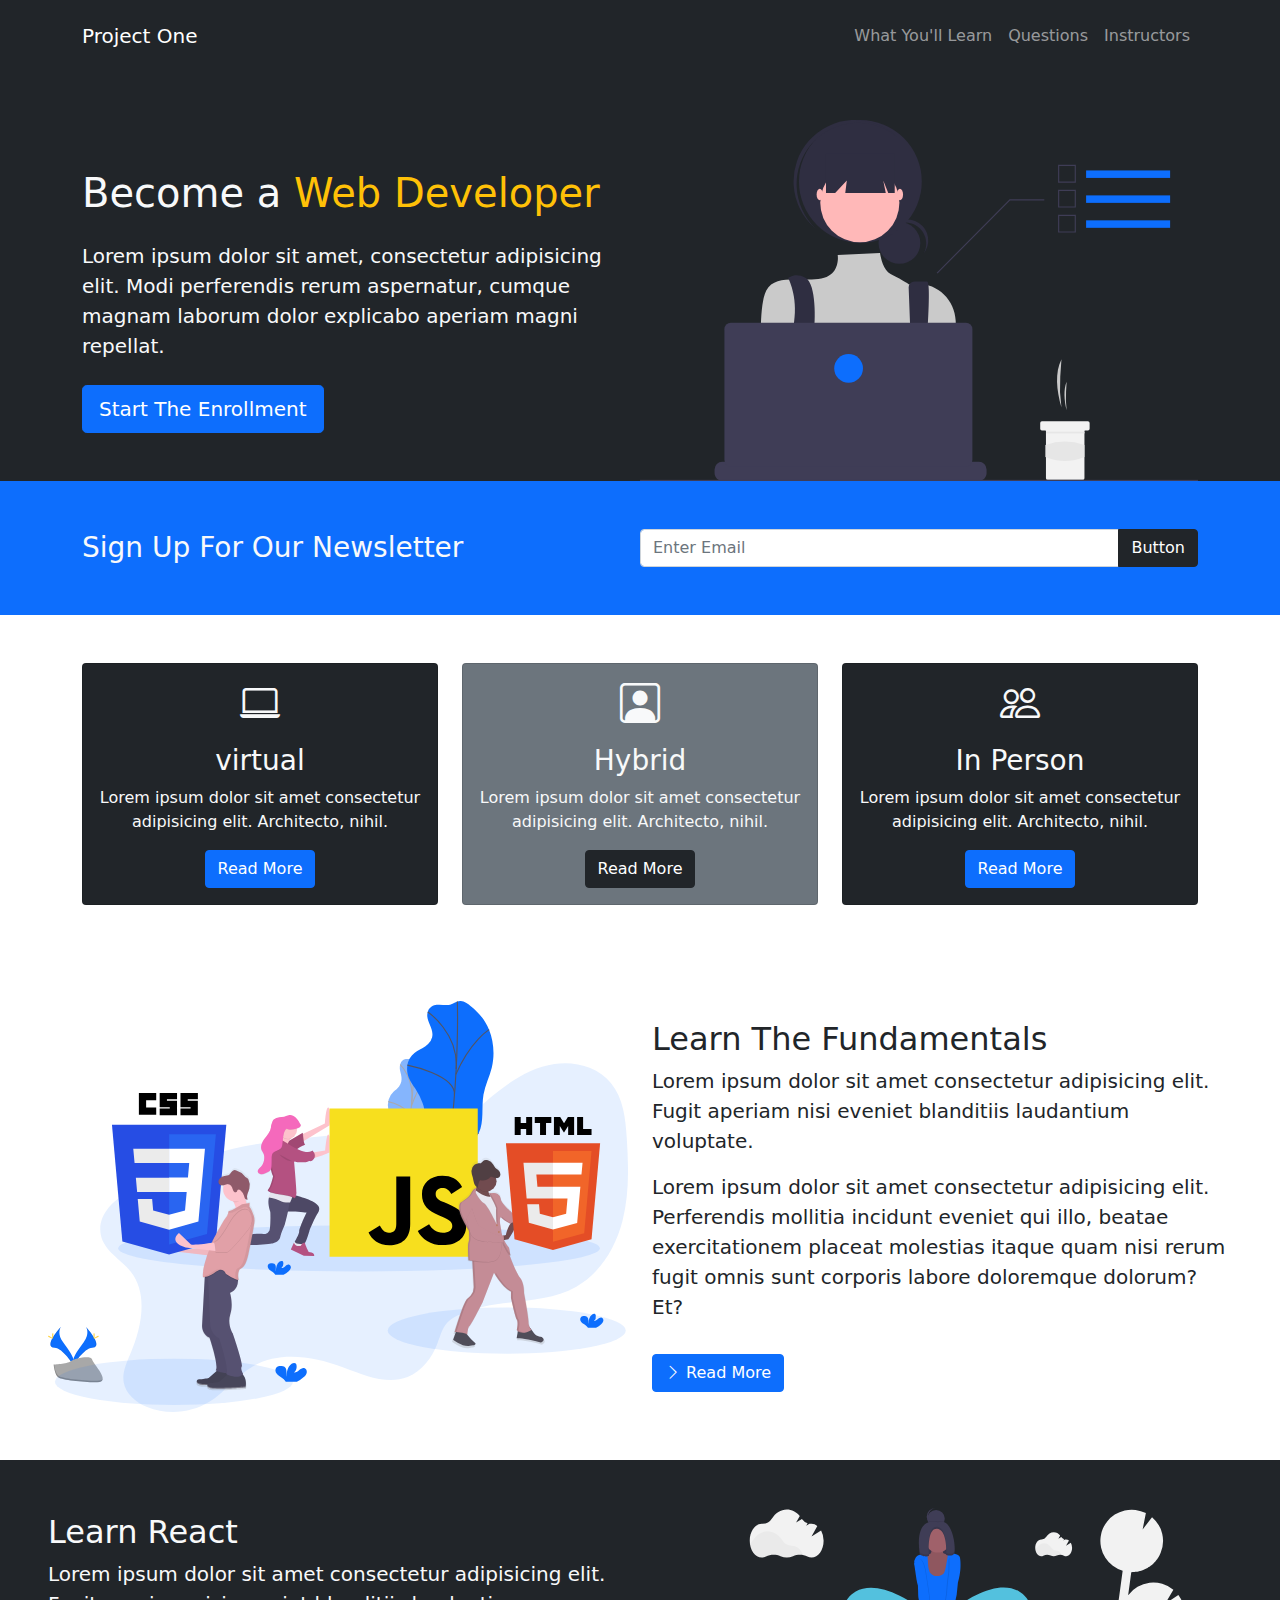
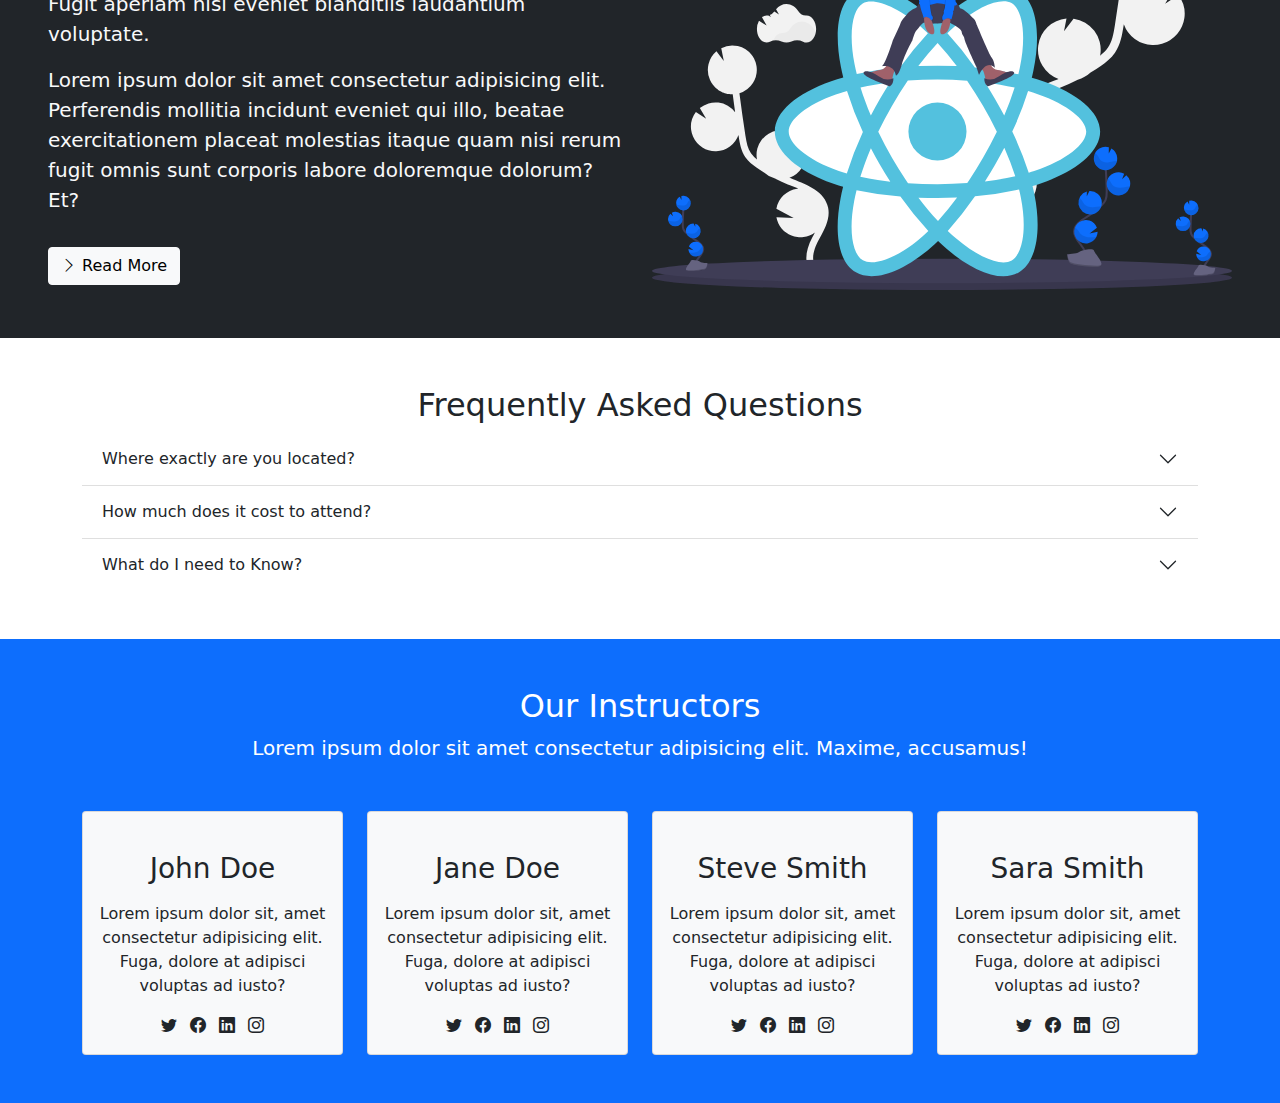
==== index2.html @ 65ebcf0b "initial commit" ====
<!DOCTYPE html>
<html lang="en">

<head>
    <meta charset="UTF-8">
    <meta http-equiv="X-UA-Compatible" content="IE=edge">
    <meta name="viewport" content="width=device-width, initial-scale=1.0">
    <title>Project One</title>
    <link rel="stylesheet" href="https://cdn.jsdelivr.net/npm/bootstrap-icons@1.3.0/font/bootstrap-icons.css">
    <link rel="stylesheet" href="./bootstrap-5.1.3-dist/css/bootstrap.min.css">
    <link rel="stylesheet" href="/style.css">
</head>

<body>
    <nav class="navbar navbar-expand-lg bg-dark navbar-dark py-3">
        <div class="container">
            <a href="#" class="navbar-brand">Project One</a>

            <button class="navbar-toggler" type="button" data-bs-toggle="collapse" data-bs-target="#navmenu">
                <span class="navbar-toggler-icon"></span>
            </button>

            <div class="collapse navbar-collapse" id="navmenu">
                <ul class="navbar-nav ms-auto">
                    <li class="nav-item">
                        <a href="#learn" class="nav-link">What You'll Learn</a>
                    </li>
                    <li class="nav-item">
                        <a href="#questions" class="nav-link">Questions</a>
                    </li>
                    <li class="nav-item">
                        <a href="#instructors" class="nav-link">Instructors</a>
                    </li>
                </ul>
            </div>
        </div>
    </nav>

    <section class="bg-dark text-light p-5 text-center text-sm-start p-lg-0 pt-lg-5">
        <div class="container">
            <div class="d-sm-flex justify-content-between align-items-center">
                <div>
                    <h1>Become a <span class="text-warning">Web Developer</span></h1>
                    <p class="lead my-4">Lorem ipsum dolor sit amet, consectetur adipisicing elit. Modi perferendis
                        rerum aspernatur,
                        cumque magnam laborum dolor explicabo aperiam magni repellat.</p>
                    <button class="btn btn-primary btn-lg">Start The Enrollment</button>
                </div>
                <img class="img-fluid w-50 d-none d-sm-block" src="./images/showcase.svg" alt="Showcase" />
            </div>
        </div>
    </section>

    <section class="bg-primary text-light p-5">
        <div class="container">
            <div class="d-md-flex justify-content-between align-items-center">
                <h3 class="mb-3 mb-md-0">Sign Up For Our Newsletter</h3>
                <div class="input-group newsletter-input">
                    <input type="text" class="form-control" placeholder="Enter Email">
                    <button class="btn btn-dark" type="button" id="button-addon2">Button</button>
                </div>
            </div>
        </div>
    </section>

    <section class="p-5">
        <div class="container">
            <div class="row text-center gy-4">
                <div class="col-md">
                    <div class="card bg-dark text-light">
                        <div class="card-body text-center">
                            <div class="h1 mb-3">
                                <i class="bi bi-laptop"></i>
                            </div>
                            <h3 class="card-title mb3">
                                virtual
                            </h3>
                            <p class="card-text mb-3">
                                Lorem ipsum dolor sit amet consectetur adipisicing elit. Architecto, nihil.
                            </p>
                            <a href="#" class="btn btn-primary">Read More</a>
                        </div>
                    </div>
                </div>
                <div class="col-md">
                    <div class="card bg-secondary text-light">
                        <div class="card-body text-center">
                            <div class="h1 mb-3">
                                <i class="bi bi-person-square"></i>
                            </div>
                            <h3 class="card-title mb3">
                                Hybrid
                            </h3>
                            <p class="card-text mb-3">
                                Lorem ipsum dolor sit amet consectetur adipisicing elit. Architecto, nihil.
                            </p>
                            <a href="#" class="btn btn-dark">Read More</a>
                        </div>
                    </div>
                </div>
                <div class="col-md">
                    <div class="card bg-dark text-light">
                        <div class="card-body text-center">
                            <div class="h1 mb-3">
                                <i class="bi bi-people"></i>
                            </div>
                            <h3 class="card-title mb3">
                                In Person
                            </h3>
                            <p class="card-text mb-3">
                                Lorem ipsum dolor sit amet consectetur adipisicing elit. Architecto, nihil.
                            </p>
                            <a href="#" class="btn btn-primary">Read More</a>
                        </div>
                    </div>
                </div>
            </div>
        </div>
    </section>

    <section class="p-5">
        <div class="conatiner">
            <div class="row align-items-center justify-content-between">
                <div class="col-md">
                    <img class="img-fluid" src="./images/fundamentals.svg" alt="Fundamentals">
                </div>
                <div class="col-md">
                    <h2>Learn The Fundamentals</h2>
                    <p class="lead">
                        Lorem ipsum dolor sit amet consectetur adipisicing elit. Fugit aperiam nisi eveniet blanditiis
                        laudantium voluptate.
                    </p>
                    <p class="lead">
                        Lorem ipsum dolor sit amet consectetur adipisicing elit. Perferendis mollitia incidunt eveniet
                        qui illo, beatae
                        exercitationem placeat molestias itaque quam nisi rerum fugit omnis sunt corporis labore
                        doloremque dolorum? Et?
                    </p>
                    <a href="#" class="btn btn-primary mt-3">
                        <i class="bi bi-chevron-right"></i> Read More
                    </a>
                </div>
            </div>
        </div>
    </section>

    <section class="p-5 bg-dark">
        <div class="conatiner">
            <div class="row align-items-center justify-content-between text-light">
                <div class="col-md">
                    <h2>Learn React</h2>
                    <p class="lead">
                        Lorem ipsum dolor sit amet consectetur adipisicing elit. Fugit aperiam nisi eveniet blanditiis
                        laudantium voluptate.
                    </p>
                    <p class="lead">
                        Lorem ipsum dolor sit amet consectetur adipisicing elit. Perferendis mollitia incidunt eveniet
                        qui illo, beatae
                        exercitationem placeat molestias itaque quam nisi rerum fugit omnis sunt corporis labore
                        doloremque dolorum? Et?
                    </p>
                    <a href="#" class="btn btn-light mt-3">
                        <i class="bi bi-chevron-right"></i> Read More
                    </a>
                </div>
                <div class="col-md">
                    <img class="img-fluid" src="./images/react.svg" alt="React">
                </div>
            </div>
        </div>
    </section>

    <section id="questions" class="p-5">
        <div class="container">
            <h2 class="text-center">Frequently Asked Questions</h2>
            <div class="accordion accordion-flush" id="questions">
                <div class="accordion-item">
                    <h2 class="accordion-header" id="flush-headingOne">
                        <button class="accordion-button collapsed" type="button" data-bs-toggle="collapse"
                            data-bs-target="#flush-collapseOne" aria-expanded="false" aria-controls="flush-collapseOne">
                            Where exactly are you located?
                        </button>
                    </h2>
                    <div id="flush-collapseOne" class="accordion-collapse collapse" aria-labelledby="flush-headingOne"
                        data-bs-parent="#questions">
                        <div class="accordion-body">Placeholder content for this accordion, which is intended to
                            demonstrate the <code>.accordion-flush</code> class. This is the first item's accordion
                            body.</div>
                    </div>
                </div>
                <div class="accordion-item">
                    <h2 class="accordion-header" id="flush-headingTwo">
                        <button class="accordion-button collapsed" type="button" data-bs-toggle="collapse"
                            data-bs-target="#flush-collapseTwo" aria-expanded="false" aria-controls="flush-collapseTwo">
                            How much does it cost to attend?
                        </button>
                    </h2>
                    <div id="flush-collapseTwo" class="accordion-collapse collapse" aria-labelledby="flush-headingTwo"
                        data-bs-parent="#questions">
                        <div class="accordion-body">Placeholder content for this accordion, which is intended to
                            demonstrate the <code>.accordion-flush</code> class. This is the second item's accordion
                            body. Let's imagine this being filled with some actual content.</div>
                    </div>
                </div>
                <div class="accordion-item">
                    <h2 class="accordion-header" id="flush-headingThree">
                        <button class="accordion-button collapsed" type="button" data-bs-toggle="collapse"
                            data-bs-target="#flush-collapseThree" aria-expanded="false"
                            aria-controls="flush-collapseThree">
                            What do I need to Know?
                        </button>
                    </h2>
                    <div id="flush-collapseThree" class="accordion-collapse collapse"
                        aria-labelledby="flush-headingThree" data-bs-parent="#questions">
                        <div class="accordion-body">Placeholder content for this accordion, which is intended to
                            demonstrate the <code>.accordion-flush</code> class. This is the third item's accordion
                            body. Nothing more exciting happening here in terms of content, but just filling up the
                            space to make it look, at least at first glance, a bit more representative of how this would
                            look in a real-world application.</div>
                    </div>
                </div>
            </div>
        </div>
    </section>

    <section id="instructors" class="p-5 bg-primary">
        <div class="container">
            <h2 class="text-center text-white">Our Instructors</h2>
            <p class="lead text-center text-white mb-5">
                Lorem ipsum dolor sit amet consectetur adipisicing elit. Maxime, accusamus!
            </p>
            <div class="row g-4">
                <div class="col-md-6 col-lg-3">
                    <div class="card bg-light">
                        <div class="card-body text-center">
                            <img src="https://randomuser.me/api/portraits/men/11.jpg" class="rounded-circle mb-3" alt="">
                            <h3 class="card-title mb-3">John Doe</h3>
                            <p class="card-text">
                                Lorem ipsum dolor sit, amet consectetur adipisicing elit. Fuga, dolore at adipisci voluptas ad iusto?
                            </p>
                            <a href="#"><i class="bi bi-twitter text-dark mx-1"></i></a>
                            <a href="#"><i class="bi bi-facebook text-dark mx-1"></i></a>
                            <a href="#"><i class="bi bi-linkedin text-dark mx-1"></i></a>
                            <a href="#"><i class="bi bi-instagram text-dark mx-1"></i></a>
                        </div>
                    </div>
                </div>
                <div class="col-md-6 col-lg-3">
                    <div class="card bg-light">
                        <div class="card-body text-center">
                            <img src="https://randomuser.me/api/portraits/women/12.jpg" class="rounded-circle mb-3" alt="">
                            <h3 class="card-title mb-3">Jane Doe</h3>
                            <p class="card-text">
                                Lorem ipsum dolor sit, amet consectetur adipisicing elit. Fuga, dolore at adipisci voluptas ad iusto?
                            </p>
                            <a href="#"><i class="bi bi-twitter text-dark mx-1"></i></a>
                            <a href="#"><i class="bi bi-facebook text-dark mx-1"></i></a>
                            <a href="#"><i class="bi bi-linkedin text-dark mx-1"></i></a>
                            <a href="#"><i class="bi bi-instagram text-dark mx-1"></i></a>
                        </div>
                    </div>
                </div>
                <div class="col-md-6 col-lg-3">
                    <div class="card bg-light">
                        <div class="card-body text-center">
                            <img src="https://randomuser.me/api/portraits/men/13.jpg" class="rounded-circle mb-3" alt="">
                            <h3 class="card-title mb-3">Steve Smith</h3>
                            <p class="card-text">
                                Lorem ipsum dolor sit, amet consectetur adipisicing elit. Fuga, dolore at adipisci voluptas ad iusto?
                            </p>
                            <a href="#"><i class="bi bi-twitter text-dark mx-1"></i></a>
                            <a href="#"><i class="bi bi-facebook text-dark mx-1"></i></a>
                            <a href="#"><i class="bi bi-linkedin text-dark mx-1"></i></a>
                            <a href="#"><i class="bi bi-instagram text-dark mx-1"></i></a>
                        </div>
                    </div>
                </div>
                <div class="col-md-6 col-lg-3">
                    <div class="card bg-light">
                        <div class="card-body text-center">
                            <img src="https://randomuser.me/api/portraits/women/14.jpg" class="rounded-circle mb-3" alt="">
                            <h3 class="card-title mb-3">Sara Smith</h3>
                            <p class="card-text">
                                Lorem ipsum dolor sit, amet consectetur adipisicing elit. Fuga, dolore at adipisci voluptas ad iusto?
                            </p>
                            <a href="#"><i class="bi bi-twitter text-dark mx-1"></i></a>
                            <a href="#"><i class="bi bi-facebook text-dark mx-1"></i></a>
                            <a href="#"><i class="bi bi-linkedin text-dark mx-1"></i></a>
                            <a href="#"><i class="bi bi-instagram text-dark mx-1"></i></a>
                        </div>
                    </div>
                </div>
            </div>
        </div>
    </section>

    <script src="/bootstrap-5.1.3-dist/js//bootstrap.min.js"></script>
</body>

</html>
---- style.css ----
@media(min-width: 768px) {
    .newsletter-input {
        width: 50%;
    }
}
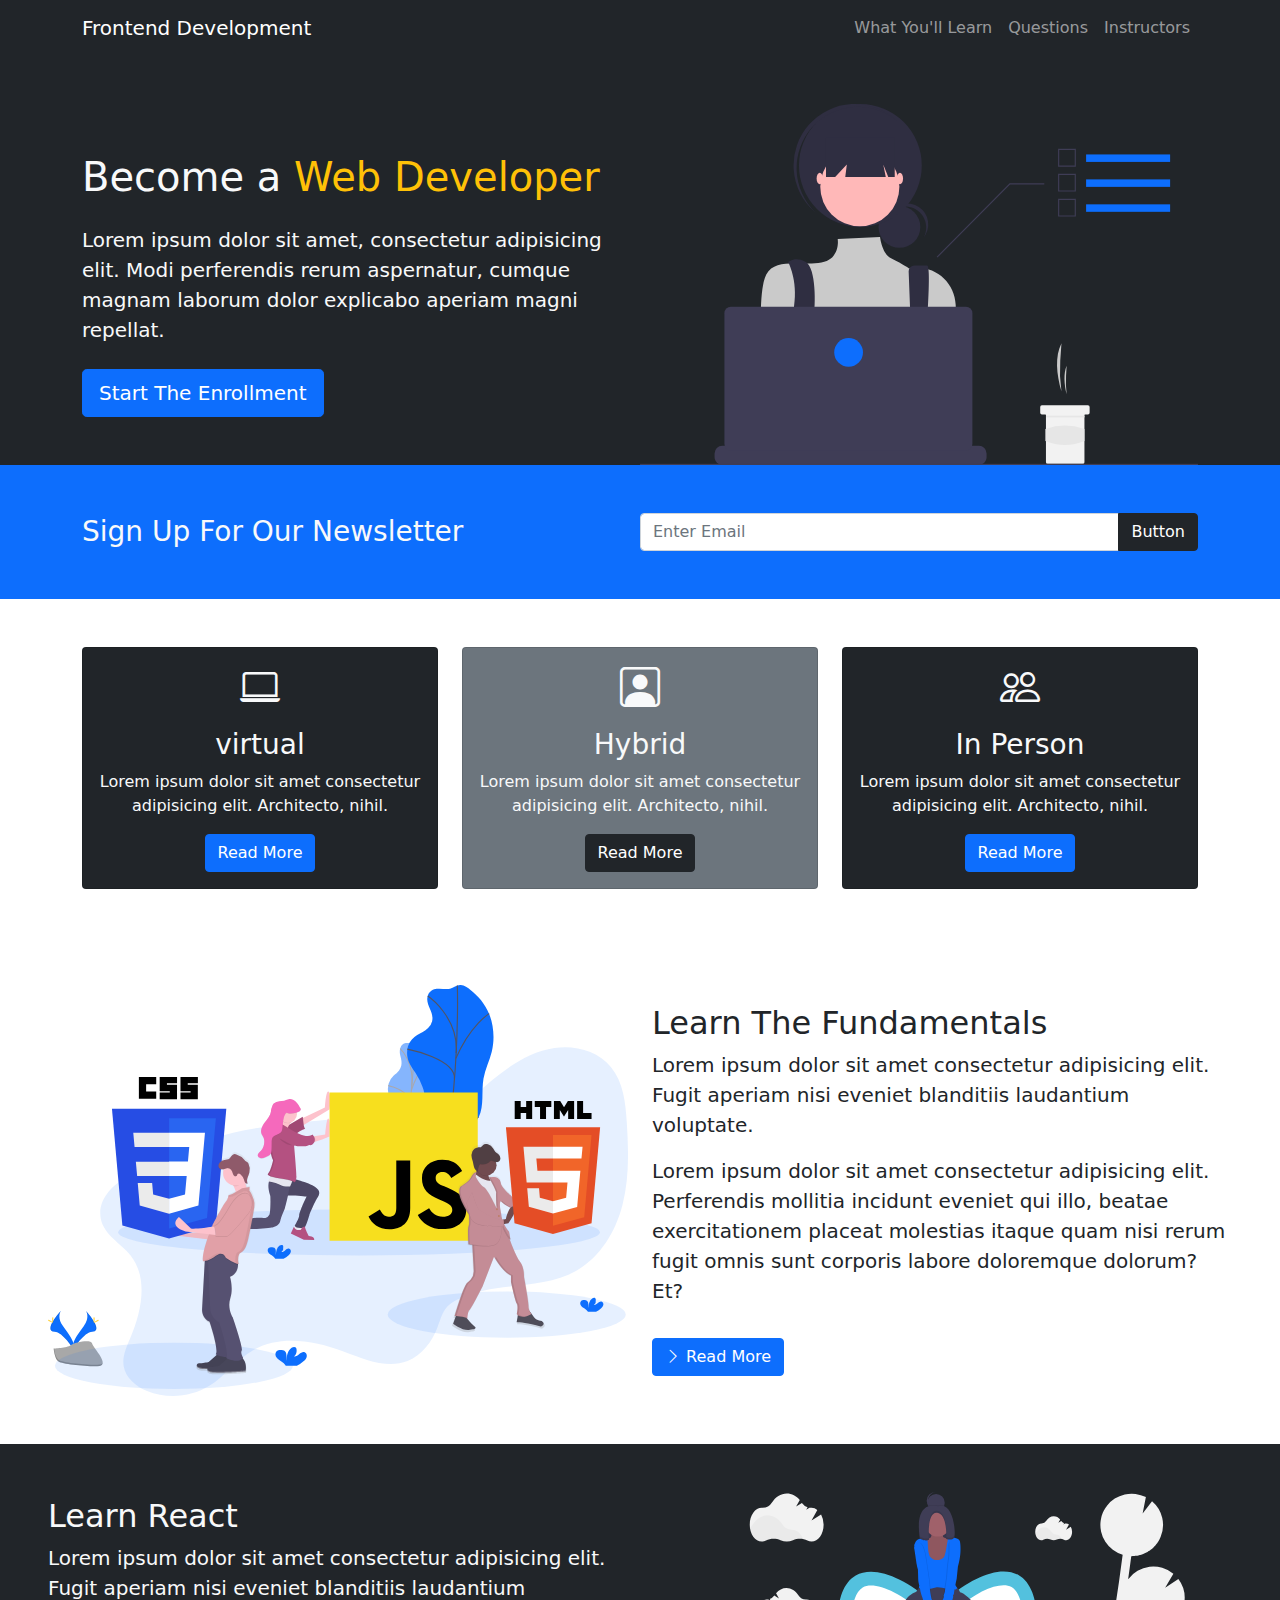
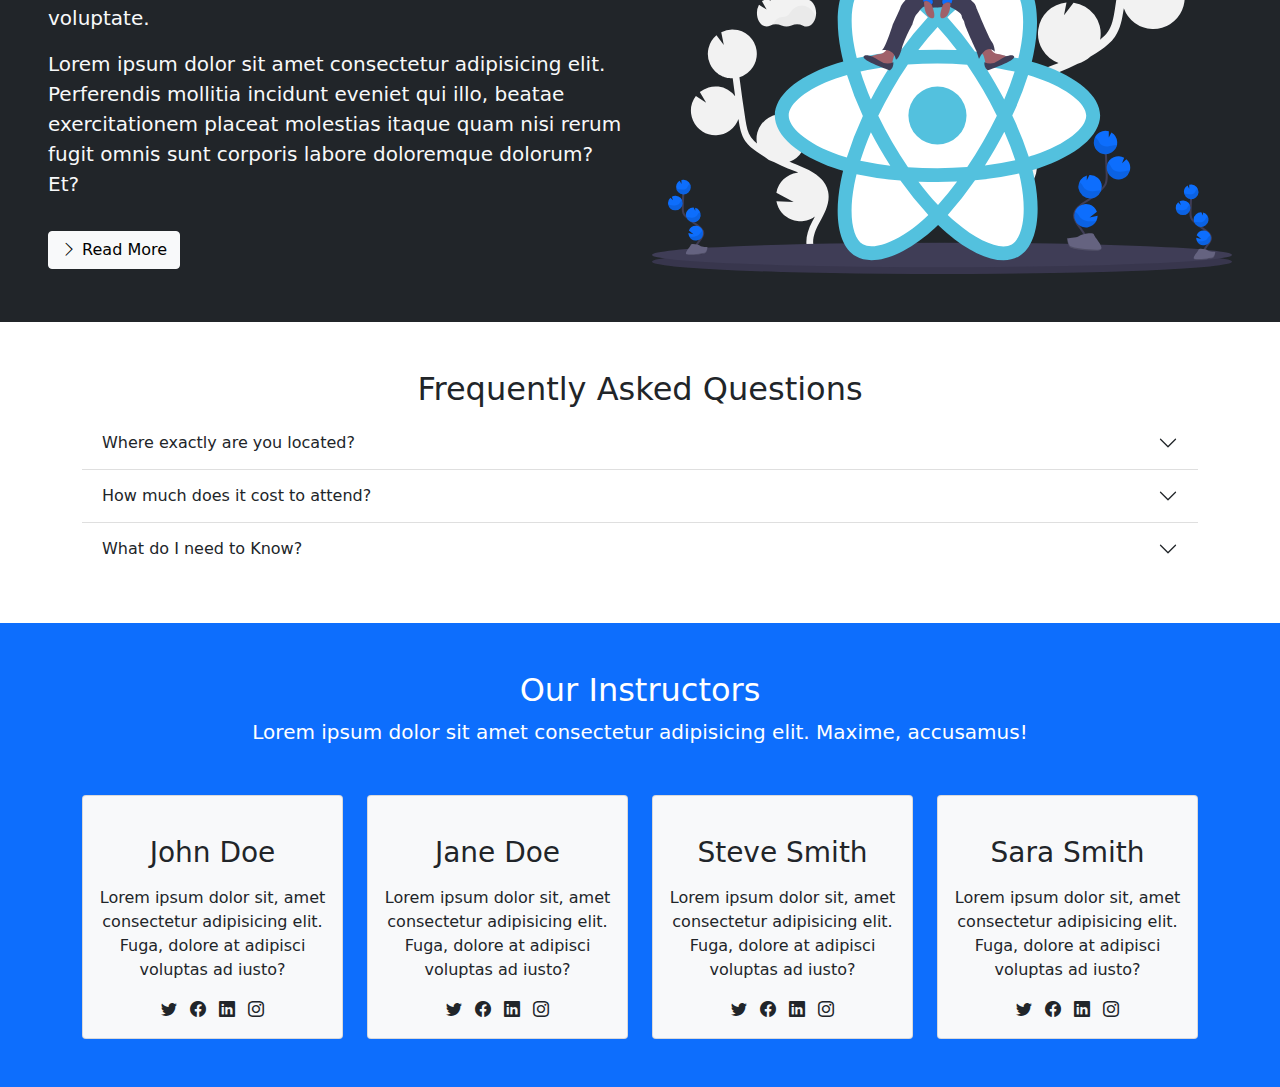
==== commit 0b64c373: "Initial Commit" ====
--- a/index2.html
+++ b/index2.html
@@ -7,14 +7,38 @@
     <meta name="viewport" content="width=device-width, initial-scale=1.0">
     <title>Project One</title>
     <link rel="stylesheet" href="https://cdn.jsdelivr.net/npm/bootstrap-icons@1.3.0/font/bootstrap-icons.css">
-    <link rel="stylesheet" href="./bootstrap-5.1.3-dist/css/bootstrap.min.css">
+    <link rel="stylesheet" href="./bootstrap-5.0.2-dist/css/bootstrap.min.css">
     <link rel="stylesheet" href="/style.css">
 </head>
 
 <body>
-    <nav class="navbar navbar-expand-lg bg-dark navbar-dark py-3">
+    <!-- <nav class="navbar navbar-expand-lg bg-dark navbar-dark py-3">
         <div class="container">
             <a href="#" class="navbar-brand">Project One</a>
+
+            <button class="navbar-toggler" type="button" data-bs-toggle="collapse" data-bs-target="#navmenu">
+                <span class="navbar-toggler-icon"></span>
+            </button>
+
+            <div class="collapse navbar-collapse" id="navmenu">
+                <ul class="navbar-nav ms-auto">
+                    <li class="nav-item">
+                        <a href="#learn" class="nav-link">What You'll Learn</a>
+                    </li>
+                    <li class="nav-item">
+                        <a href="#questions" class="nav-link">Questions</a>
+                    </li>
+                    <li class="nav-item">
+                        <a href="#instructors" class="nav-link">Instructors</a>
+                    </li>
+                </ul>
+            </div>
+        </div>
+    </nav> -->
+
+    <nav class="navbar navbar-expand-lg navbar-dark bg-dark">
+        <div class="container">
+            <a href="#" class="navbar-brand">Frontend Development</a>
 
             <button class="navbar-toggler" type="button" data-bs-toggle="collapse" data-bs-target="#navmenu">
                 <span class="navbar-toggler-icon"></span>
@@ -294,7 +318,7 @@
         </div>
     </section>
 
-    <script src="/bootstrap-5.1.3-dist/js//bootstrap.min.js"></script>
+    <script src="./bootstrap-5.0.2-dist/js/bootstrap.min.js"></script>
 </body>
 
 </html>